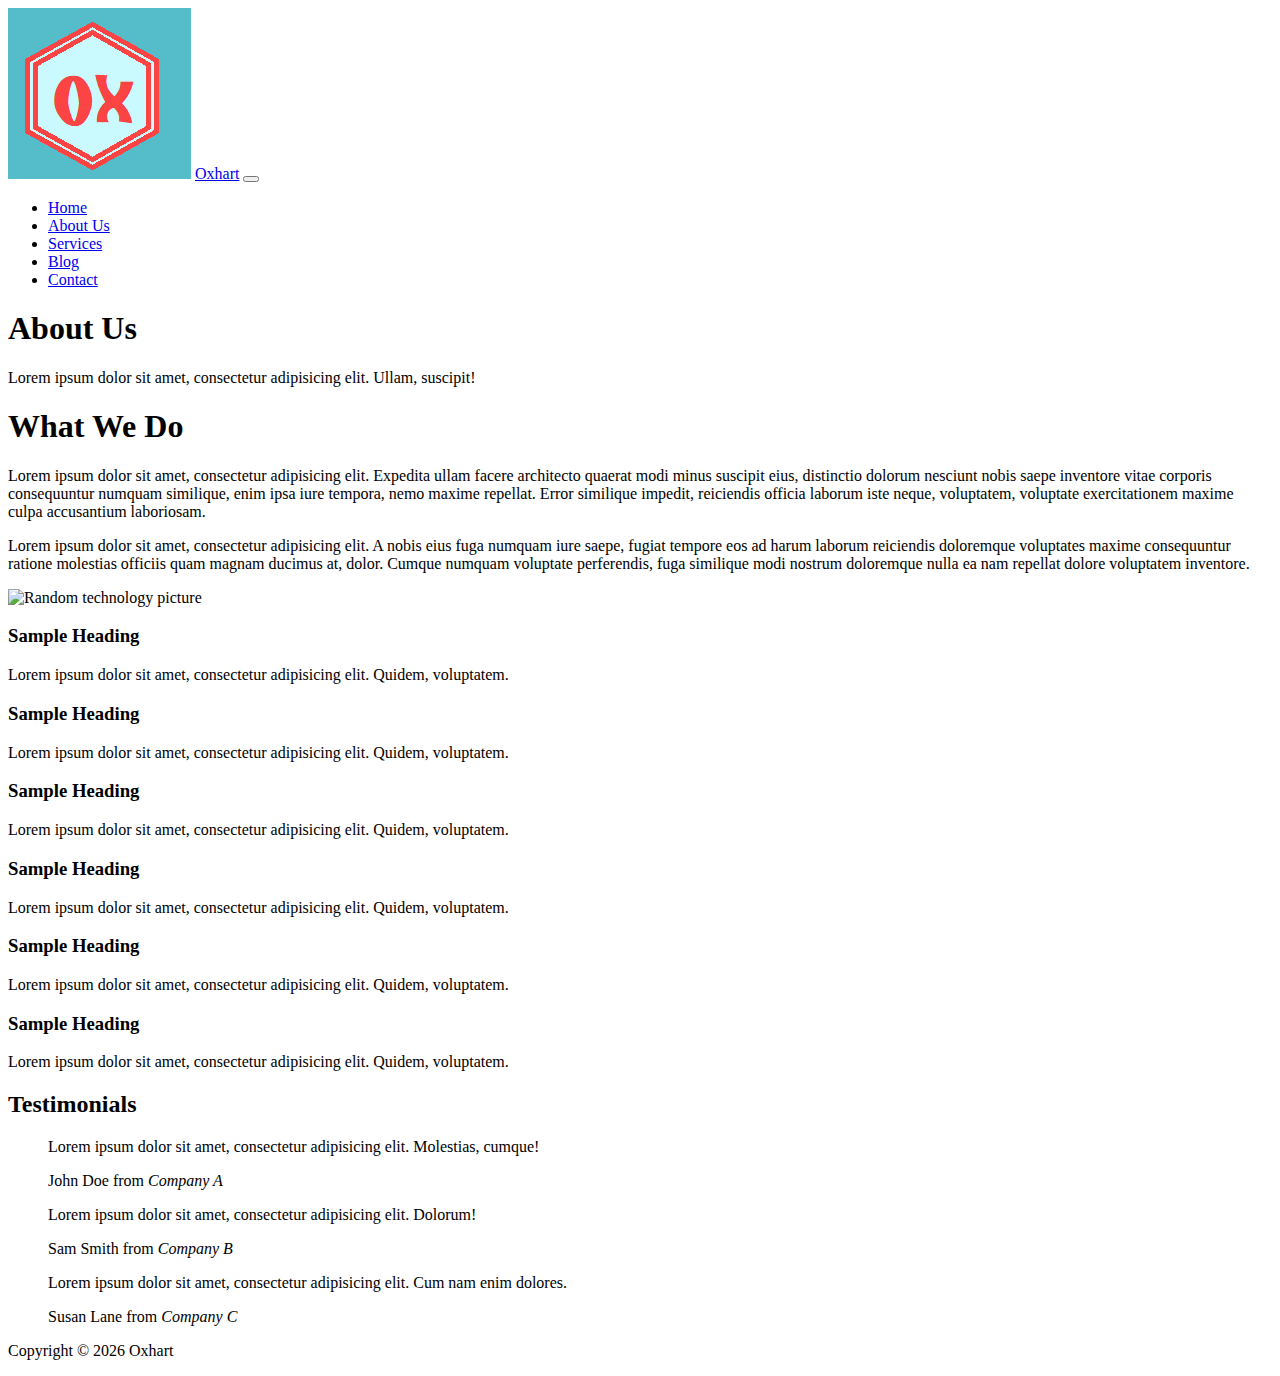
==== about.html @ 6f03c8e4 "Added About Services Blog Contact pages" ====
<!DOCTYPE html>
<html lang="en">

<head>
  <meta charset="UTF-8">
  <meta name="viewport" content="width=device-width, initial-scale=1.0">
  <meta http-equiv="X-UA-Compatible" content="ie=edge">

  <link rel="stylesheet" href="https://use.fontawesome.com/releases/v5.6.3/css/all.css" integrity="sha384-UHRtZLI+pbxtHCWp1t77Bi1L4ZtiqrqD80Kn4Z8NTSRyMA2Fd33n5dQ8lWUE00s/" crossorigin="anonymous">

  <link rel="stylesheet" href="https://cdnjs.cloudflare.com/ajax/libs/slick-carousel/1.9.0/slick.css" />
  <link rel="stylesheet" href="https://cdnjs.cloudflare.com/ajax/libs/slick-carousel/1.9.0/slick-theme.css" />

  <link rel="stylesheet" href="css/bootstrap.css">

  <link rel="stylesheet" href="css/style.css">

  <title>Oxhart</title>
</head>

<body>
  <!-- Navbar -->
  <nav class="navbar navbar-expand-sm navbar-dark bg-primary">
    <div class="container">
      <img src="img/Oxhart.png" alt="Oxhart Logo">
      <a href="index.html" class="navbar-brand mr-auto">Oxhart</a>
      <button class="navbar-toggler" data-toggle="collapse" data-target="#navbarCollapse">
        <span class="navbar-toggler-icon"></span>
      </button>
      <div class="collapse navbar-collapse" id="navbarCollapse">
        <ul class="navbar-nav ml-auto">
          <li class="nav-item">
            <a href="index.html" class="nav-link">Home</a>
          </li>
          <li class="nav-item active">
            <a href="about.html" class="nav-link">About Us</a>
          </li>
          <li class="nav-item">
            <a href="services.html" class="nav-link">Services</a>
          </li>
          <li class="nav-item">
            <a href="blog.html" class="nav-link">Blog</a>
          </li>
          <li class="nav-item">
            <a href="contact.html" class="nav-link">Contact</a>
          </li>
        </ul>
      </div>
    </div>
  </nav>

  <!-- Page Header  -->
  <header id="page-header">
    <div class="container">
      <div class="row">
        <col-md-6 class="m-auto text-center">
          <h1>About Us</h1>
          <p>Lorem ipsum dolor sit amet, consectetur adipisicing elit. Ullam, suscipit!</p>
        </col-md-6>
      </div>
    </div>
  </header>

  <!-- About Section -->
  <section id="about" class="pt-5 pb-3 text-secondary">
    <div class="container">
      <div class="row">
        <div class="col-md-6">
          <h1>What We Do</h1>
          <p>Lorem ipsum dolor sit amet, consectetur adipisicing elit. Expedita ullam facere architecto quaerat modi minus suscipit eius, distinctio dolorum nesciunt nobis saepe inventore vitae corporis consequuntur numquam similique, enim ipsa iure
            tempora, nemo maxime repellat. Error similique impedit, reiciendis officia laborum iste neque, voluptatem, voluptate exercitationem maxime culpa accusantium laboriosam.</p>
          <p>Lorem ipsum dolor sit amet, consectetur adipisicing elit. A nobis eius fuga numquam iure saepe, fugiat tempore eos ad harum laborum reiciendis doloremque voluptates maxime consequuntur ratione molestias officiis quam magnam ducimus at,
            dolor. Cumque numquam voluptate perferendis, fuga similique modi nostrum doloremque nulla ea nam repellat dolore voluptatem inventore.</p>
        </div>
        <div class="col-md-6">
          <img src="https://source.unsplash.com/random/700x700/?technology" alt="Random technology picture" class="img-fluid rounded-circle d-none d-md-block about-img">
        </div>
      </div>
    </div>
  </section>

  <!-- Icon Boxes  -->
  <section id="icon-boxes" class="p-5">
    <div class="container">
      <div class="row mb-4">
        <div class="col-md-4">
          <div class="card bg-danger text-white text-center">
            <div class="card-body">
              <i class="fas fa-building fa-3x"></i>
              <h3>Sample Heading</h3>
              Lorem ipsum dolor sit amet, consectetur adipisicing elit. Quidem, voluptatem.
            </div>
          </div>
        </div>
        <div class="col-md-4">
          <div class="card bg-primary text-white text-center">
            <div class="card-body">
              <i class="fas fa-bullhorn fa-3x"></i>
              <h3>Sample Heading</h3>
              Lorem ipsum dolor sit amet, consectetur adipisicing elit. Quidem, voluptatem.
            </div>
          </div>
        </div>
        <div class="col-md-4">
          <div class="card bg-danger text-white text-center">
            <div class="card-body">
              <i class="fas fa-comments fa-3x"></i>
              <h3>Sample Heading</h3>
              Lorem ipsum dolor sit amet, consectetur adipisicing elit. Quidem, voluptatem.
            </div>
          </div>
        </div>
      </div>

      <div class="row mb-4">
        <div class="col-md-4">
          <div class="card bg-primary text-white text-center">
            <div class="card-body">
              <i class="fas fa-box fa-3x"></i>
              <h3>Sample Heading</h3>
              Lorem ipsum dolor sit amet, consectetur adipisicing elit. Quidem, voluptatem.
            </div>
          </div>
        </div>
        <div class="col-md-4">
          <div class="card bg-danger text-white text-center">
            <div class="card-body">
              <i class="fas fa-credit-card fa-3x"></i>
              <h3>Sample Heading</h3>
              Lorem ipsum dolor sit amet, consectetur adipisicing elit. Quidem, voluptatem.
            </div>
          </div>
        </div>
        <div class="col-md-4">
          <div class="card bg-primary text-white text-center">
            <div class="card-body">
              <i class="fas fa-coffee fa-3x"></i>
              <h3>Sample Heading</h3>
              Lorem ipsum dolor sit amet, consectetur adipisicing elit. Quidem, voluptatem.
            </div>
          </div>
        </div>
      </div>
    </div>
  </section>

  <!-- Testimonials -->
  <!-- Uses slick-carousel with cdn -->
  <section id="testimonials" class="p-4 bg-warning text-secondary">
    <div class="container">
      <h2 class="text-center">Testimonials</h2>
      <div class="row text-center">
        <div class="col">
          <div class="slider">
            <div>
              <blockquote class="blockquote">
                <p class="mb-o">
                  Lorem ipsum dolor sit amet, consectetur adipisicing elit. Molestias, cumque!
                </p>
                <footer class="blockquote-footer">John Doe from
                  <cite title="Company A">Company A</cite>
                </footer>
              </blockquote>
            </div>
            <div>
              <blockquote class="blockquote">
                <p class="mb-o">
                  Lorem ipsum dolor sit amet, consectetur adipisicing elit. Dolorum!
                </p>
                <footer class="blockquote-footer">Sam Smith from
                  <cite title="Company B">Company B</cite>
                </footer>
              </blockquote>
            </div>
            <div>
              <blockquote class="blockquote">
                <p class="mb-o">
                  Lorem ipsum dolor sit amet, consectetur adipisicing elit. Cum nam enim dolores.
                </p>
                <footer class="blockquote-footer">Susan Lane from
                  <cite title="Company C">Company C</cite>
                </footer>
              </blockquote>
            </div>
          </div>
        </div>
      </div>
    </div>
  </section>

  <!-- Footer -->
  <footer id="main-footer" class="text-center p-4 bg-secondary text-white">
    <div class="container">
      <div class="row">
        <div class="col">
          <p>Copyright &copy; <span id="year"></span> Oxhart</p>
        </div>
      </div>
    </div>
  </footer>

  <script src="https://code.jquery.com/jquery-3.3.1.min.js" integrity="sha256-FgpCb/KJQlLNfOu91ta32o/NMZxltwRo8QtmkMRdAu8=" crossorigin="anonymous"></script>
  <script src="https://cdnjs.cloudflare.com/ajax/libs/popper.js/1.14.3/umd/popper.min.js" integrity="sha384-ZMP7rVo3mIykV+2+9J3UJ46jBk0WLaUAdn689aCwoqbBJiSnjAK/l8WvCWPIPm49" crossorigin="anonymous"></script>
  <script src="https://stackpath.bootstrapcdn.com/bootstrap/4.1.3/js/bootstrap.min.js" integrity="sha384-ChfqqxuZUCnJSK3+MXmPNIyE6ZbWh2IMqE241rYiqJxyMiZ6OW/JmZQ5stwEULTy" crossorigin="anonymous"></script>
  <script src="https://cdnjs.cloudflare.com/ajax/libs/slick-carousel/1.9.0/slick.js"></script>

  <script>
    // Get the current year for the copyright
    $('#year').text(new Date().getFullYear());

    $('.slider').slick({
      infinite: true,
      slideToShow: 1,
      slideToScroll: 1
    });
  </script>
</body>

</html>
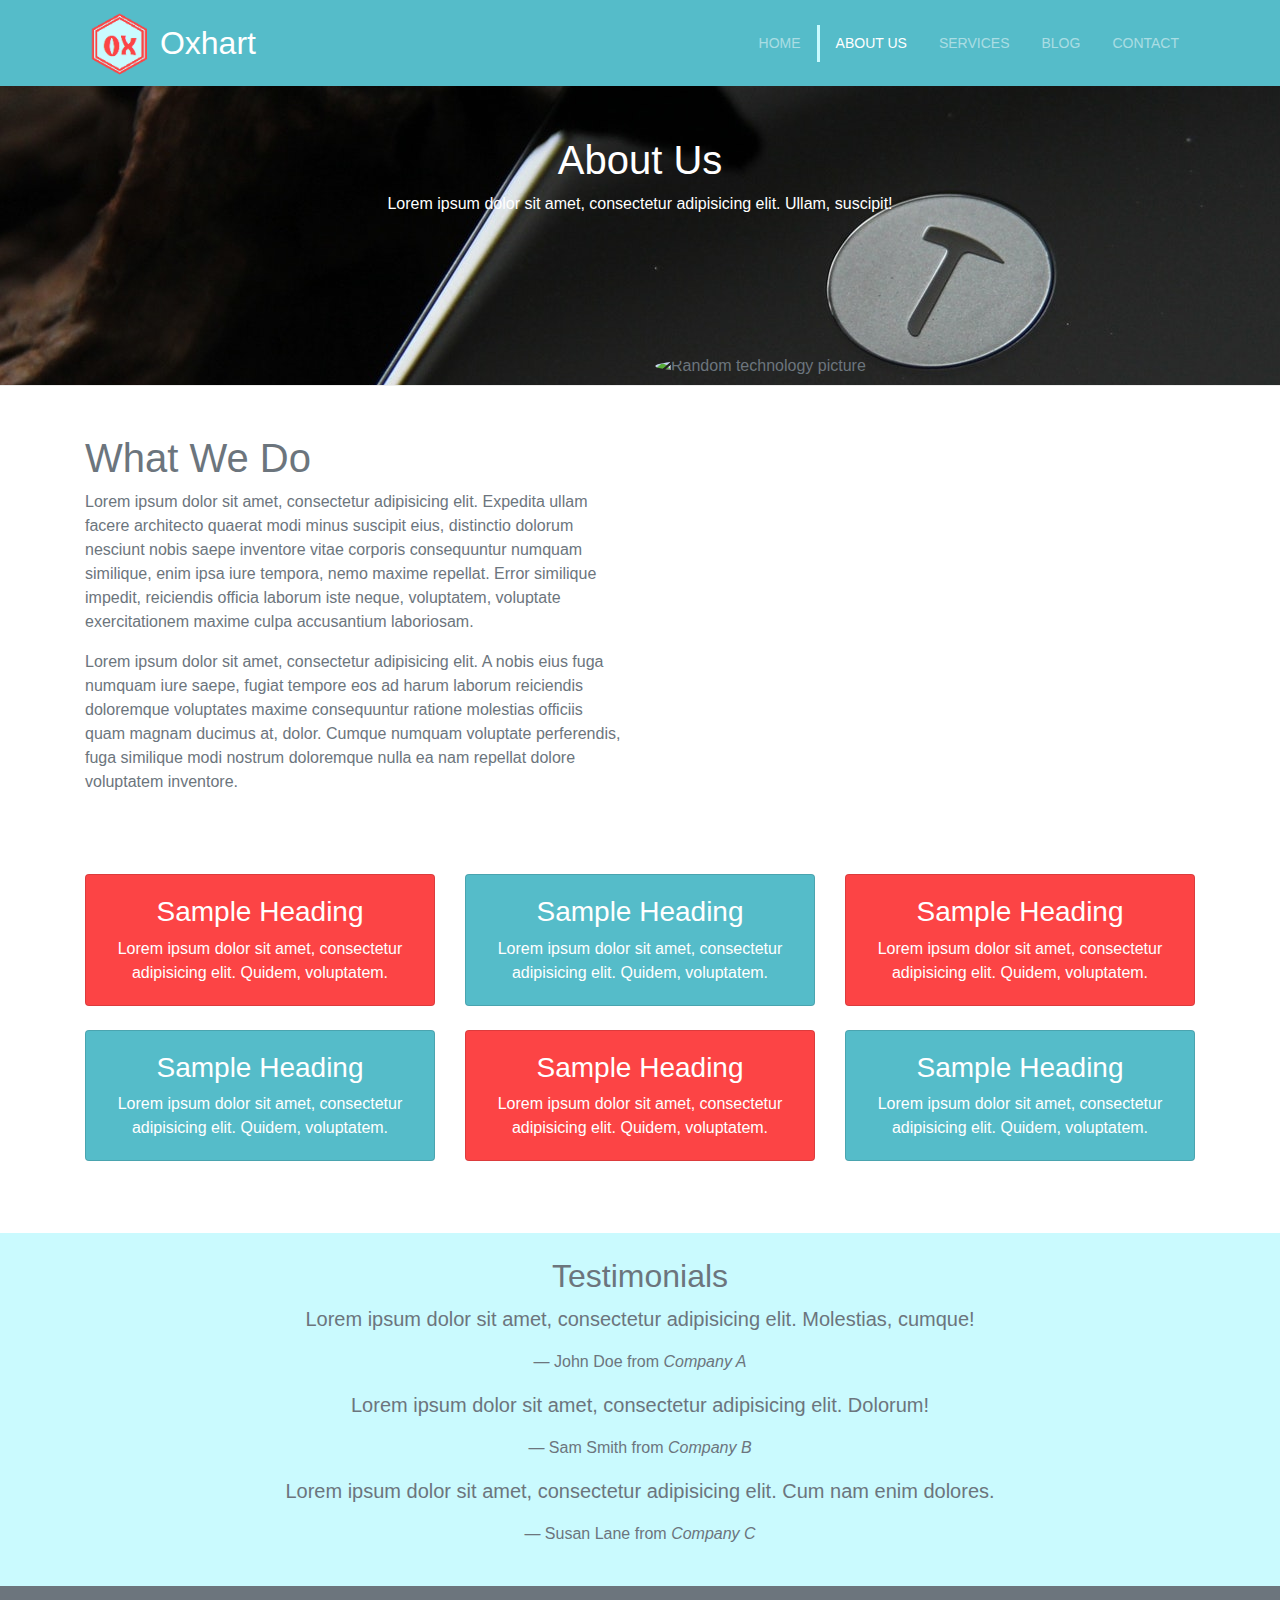
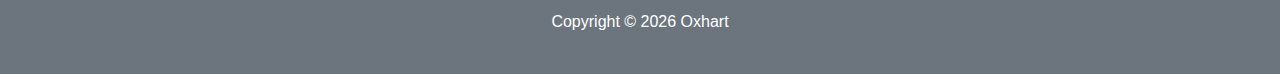
==== commit f6f73a42: "Update CSS folder name" ====
--- a/about.html
+++ b/about.html
@@ -11,9 +11,9 @@
   <link rel="stylesheet" href="https://cdnjs.cloudflare.com/ajax/libs/slick-carousel/1.9.0/slick.css" />
   <link rel="stylesheet" href="https://cdnjs.cloudflare.com/ajax/libs/slick-carousel/1.9.0/slick-theme.css" />
 
-  <link rel="stylesheet" href="css/bootstrap.css">
-
-  <link rel="stylesheet" href="css/style.css">
+  <link rel="stylesheet" href="CSS/bootstrap.css">
+
+  <link rel="stylesheet" href="CSS/style.css">
 
   <title>Oxhart</title>
 </head>
--- a/CSS/style.css
+++ b/CSS/style.css
@@ -0,0 +1,89 @@
+body {
+  overflow-x: hidden; }
+
+.navbar img {
+  height: 70px; }
+.navbar .navbar-brand {
+  font-size: 2rem; }
+.navbar .nav-link {
+  font-size: 14px;
+  text-transform: uppercase;
+  padding-left: 1rem !important;
+  padding-right: 1rem !important; }
+.navbar .nav-item.active {
+  border-left: #CAFAFE 3px solid; }
+
+.carousel-item {
+  height: 450px; }
+
+.carousel-image-1 {
+  background: url("../img/image1.jpg");
+  background-size: cover; }
+
+.carousel-image-2 {
+  background: url("../img/image2.jpg");
+  background-size: cover; }
+
+.carousel-image-3 {
+  background: url("../img/image3.jpg");
+  background-size: cover; }
+
+#home-icons .fas {
+  color: #6c757d; }
+
+#home-heading {
+  position: relative;
+  min-height: 200px;
+  background: url("../img/lights.jpg");
+  background-attachment: fixed;
+  background-repeat: no-repeat;
+  background-size: cover;
+  text-align: center;
+  color: #fff; }
+  #home-heading .dark-overlay {
+    position: absolute;
+    top: 0;
+    left: 0;
+    width: 100%;
+    height: 100%;
+    background: rgba(0, 0, 0, 0.7); }
+
+#video-play {
+  position: relative;
+  min-height: 200px;
+  background: url("../img/media.jpg");
+  background-attachment: fixed;
+  background-repeat: no-repeat;
+  background-size: cover;
+  text-align: center;
+  color: #fff; }
+  #video-play a {
+    color: #fff; }
+  #video-play .dark-overlay {
+    position: absolute;
+    top: 0;
+    left: 0;
+    width: 100%;
+    height: 100%;
+    background: rgba(0, 0, 0, 0.7); }
+
+#page-header {
+  height: 300px;
+  background: url("../img/image1.jpg");
+  background-position: 0 -360px;
+  background-attachment: fixed;
+  color: #fff;
+  border-bottom: 1px #eee solid;
+  padding-top: 50px; }
+
+.about-img {
+  margin-top: -80px; }
+
+#faq .card {
+  border: #444; }
+#faq a {
+  color: #fff;
+  text-decoration: none; }
+#faq .card-header {
+  background: #55BCC9;
+  text-align: center; }
